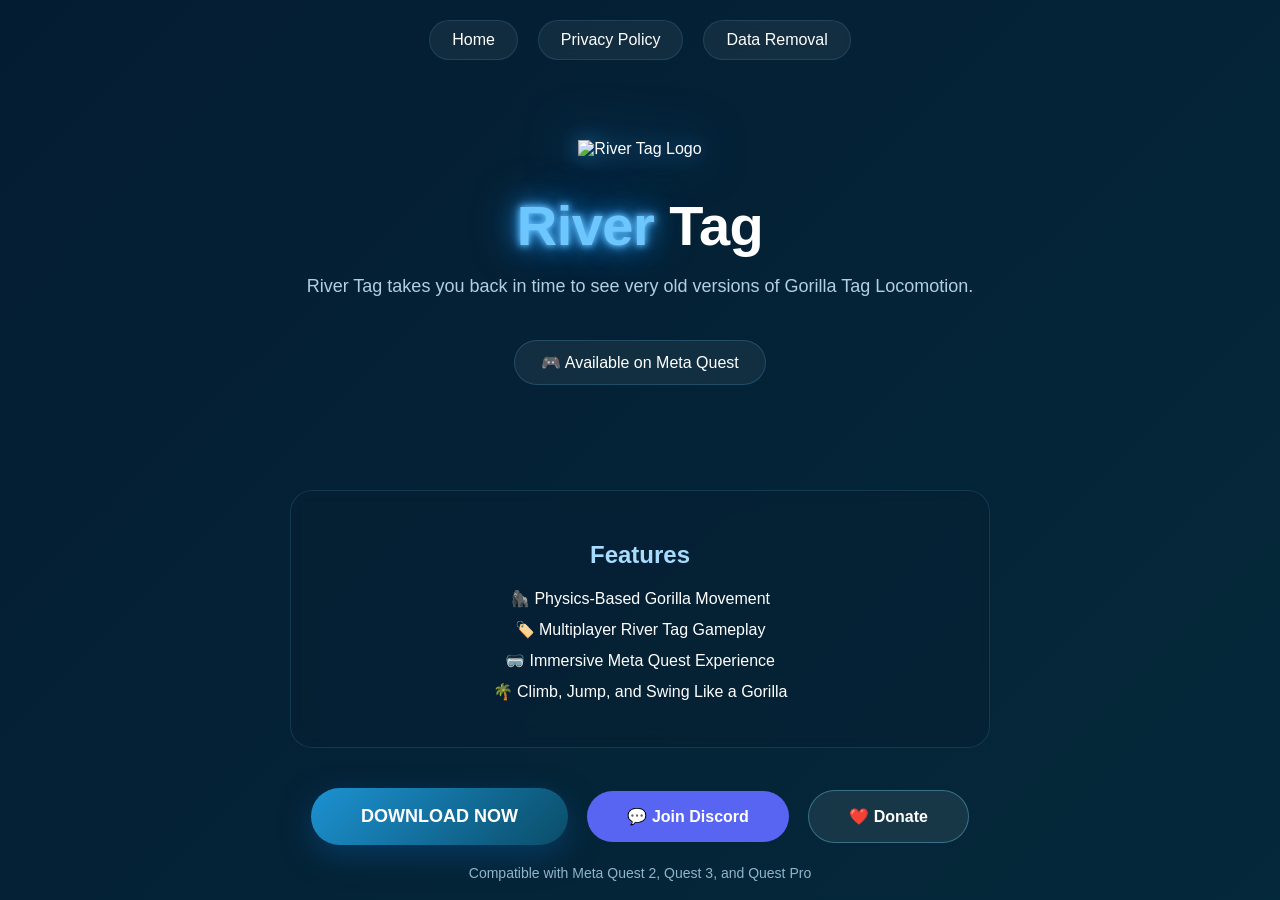
==== index.html @ 947f5e39 "Update index.html" ====
<!DOCTYPE html>
<html lang="en">
<head>
  <meta charset="UTF-8">
  <title>River Tag</title>
  <meta name="viewport" content="width=device-width, initial-scale=1.0">
  <link rel="stylesheet" href="style.css">
</head>
<body>
<!-- NAVBAR -->
<nav class="navbar">
  <a class="nav-btn" href="/">Home</a>
  <a class="nav-btn" href="/privacypolicy">Privacy Policy</a>
   <a class="nav-btn" href="/data-removal">Data Removal</a>
</nav>
<!-- HERO -->
<section class="hero">
  <!-- LOGO -->
  <img src="logo.png" alt="River Tag Logo" class="logo-img">
  <h1>
    <span class="old-glow">River</span> Tag
  </h1>
  <p class="subtitle">
    River Tag takes you back in time to see very old versions of Gorilla Tag Locomotion.  
  </p>
  <div class="pill">
    🎮 Available on Meta Quest
  </div>
</section>
<!-- FEATURES -->
<section class="features">
  <h2>Features</h2>
  <ul>
    <li>🦍 Physics-Based Gorilla Movement</li>
    <li>🏷️ Multiplayer River Tag Gameplay</li>
    <li>🥽 Immersive Meta Quest Experience</li>
    <li>🌴 Climb, Jump, and Swing Like a Gorilla</li>
  </ul>
</section>
<!-- BUTTONS -->
<section class="buttons">
  <!-- DOWNLOAD BUTTON -->
  <a class="download-btn" href="https://YOUR-DOWNLOAD-LINK-HERE" target="_blank">
    DOWNLOAD NOW
  </a>
  <!-- DISCORD BUTTON -->
  <a class="discord-btn" href="https://discord.gg/JG7dX4Yksz" target="_blank">
    💬 Join Discord
  </a>
  <!-- DONATE BUTTON -->
  <a class="donate-btn" href="/donate">
    ❤️ Donate
  </a>
  <p class="compat">
    Compatible with Meta Quest 2, Quest 3, and Quest Pro
  </p>
</section>
</body>
</html>
---- style.css ----
* {
  box-sizing: border-box;
  font-family: "Segoe UI", Arial, sans-serif;
}

body {
  margin: 0;
  background: linear-gradient(135deg, #041c32, #04293a, #064663, #0a4d68);
  background-size: 300% 300%;
  animation: riverFlow 12s ease infinite;
  color: white;
  text-align: center;
  min-height: 100vh;
}

@keyframes riverFlow {
  0% { background-position: 0% 50%; }
  50% { background-position: 100% 50%; }
  100% { background-position: 0% 50%; }
}

/* NAVBAR */
.navbar {
  display: flex;
  justify-content: center;
  gap: 20px;
  padding: 20px;
}
.nav-btn {
  background: rgba(255, 255, 255, 0.06);
  border: 1px solid rgba(100, 200, 255, 0.15);
  padding: 10px 22px;
  border-radius: 999px;
  text-decoration: none;
  color: white;
  font-weight: 500;
  backdrop-filter: blur(4px);
  transition: background 0.25s ease, border-color 0.25s ease, transform 0.2s ease;
}
.nav-btn:hover {
  background: rgba(100, 200, 255, 0.15);
  border-color: rgba(120, 220, 255, 0.4);
  transform: translateY(-1px);
}

/* HERO */
.hero {
  max-width: 900px;
  margin: auto;
  padding: 60px 20px 40px;
}

/* LOGO IMAGE */
.logo-img {
  width: 120px;
  margin-bottom: 25px;
  filter:
    drop-shadow(0 0 10px rgba(60, 170, 255, 0.5))
    drop-shadow(0 0 25px rgba(20, 110, 200, 0.7));
  transition: transform 0.25s ease, filter 0.25s ease;
}
.logo-img:hover {
  transform: scale(1.05);
  filter:
    drop-shadow(0 0 20px rgba(90, 190, 255, 0.8))
    drop-shadow(0 0 40px rgba(30, 140, 255, 0.9));
}

h1 {
  font-size: 56px;
  margin: 10px 0;
  letter-spacing: -0.5px;
}

/* GLOWING "OLD" -> now river-glow */
.old-glow {
  color: #6ec6ff;
  text-shadow:
    0 0 6px #6ec6ff,
    0 0 12px #3fa9f5,
    0 0 25px #1a7fd6,
    0 0 45px rgba(50, 160, 255, 0.7);
  animation: glowPulse 3s ease-in-out infinite;
}

@keyframes glowPulse {
  0% {
    text-shadow:
      0 0 6px #6ec6ff,
      0 0 12px #3fa9f5,
      0 0 25px #1a7fd6;
  }
  50% {
    text-shadow:
      0 0 14px #9adcff,
      0 0 30px #4fb3ff,
      0 0 55px rgba(60, 170, 255, 0.85);
  }
  100% {
    text-shadow:
      0 0 6px #6ec6ff,
      0 0 12px #3fa9f5,
      0 0 25px #1a7fd6;
  }
}

.subtitle {
  font-size: 18px;
  opacity: 0.85;
  color: #cfeeff;
}

/* PILL */
.pill {
  margin: 25px auto;
  display: inline-block;
  padding: 12px 26px;
  border-radius: 999px;
  background: rgba(255, 255, 255, 0.06);
  border: 1px solid rgba(100, 200, 255, 0.2);
  font-weight: 500;
  backdrop-filter: blur(4px);
}

/* FEATURES */
.features {
  max-width: 700px;
  margin: 40px auto;
  background: rgba(6, 30, 50, 0.5);
  border: 1px solid rgba(100, 200, 255, 0.15);
  border-radius: 22px;
  padding: 30px 20px;
  backdrop-filter: blur(10px);
}
.features h2 {
  margin-bottom: 20px;
  color: #a8dcff;
}
.features ul {
  list-style: none;
  padding: 0;
}
.features li {
  margin: 12px 0;
  font-size: 16px;
}

/* BUTTONS */
.buttons {
  margin: 40px 0 60px;
}
.download-btn {
  display: inline-block;
  padding: 18px 50px;
  border-radius: 999px;
  background: linear-gradient(135deg, #1c92d2, #0a4d68);
  color: white;
  text-decoration: none;
  font-weight: bold;
  font-size: 18px;
  box-shadow: 0 10px 30px rgba(10, 80, 140, 0.5);
  transition: transform 0.2s ease, box-shadow 0.2s ease, opacity 0.2s ease;
}
.download-btn:hover {
  transform: translateY(-2px);
  box-shadow: 0 14px 36px rgba(20, 120, 200, 0.6);
  opacity: 0.95;
}

.discord-btn {
  display: inline-block;
  margin-left: 15px;
  padding: 16px 40px;
  border-radius: 999px;
  background: #5865F2;
  color: white;
  text-decoration: none;
  font-weight: bold;
  transition: transform 0.2s ease, opacity 0.2s ease;
}
.discord-btn:hover {
  transform: translateY(-2px);
  opacity: 0.9;
}

.donate-btn {
  display: inline-block;
  margin-left: 15px;
  padding: 16px 40px;
  border-radius: 999px;
  background: rgba(255, 255, 255, 0.08);
  border: 1px solid rgba(120, 220, 255, 0.35);
  color: white;
  text-decoration: none;
  font-weight: bold;
  backdrop-filter: blur(4px);
  transition: transform 0.2s ease, background 0.2s ease;
}
.donate-btn:hover {
  transform: translateY(-2px);
  background: rgba(120, 220, 255, 0.18);
}

.compat {
  margin-top: 20px;
  font-size: 14px;
  opacity: 0.75;
  color: #bfe4ff;
}
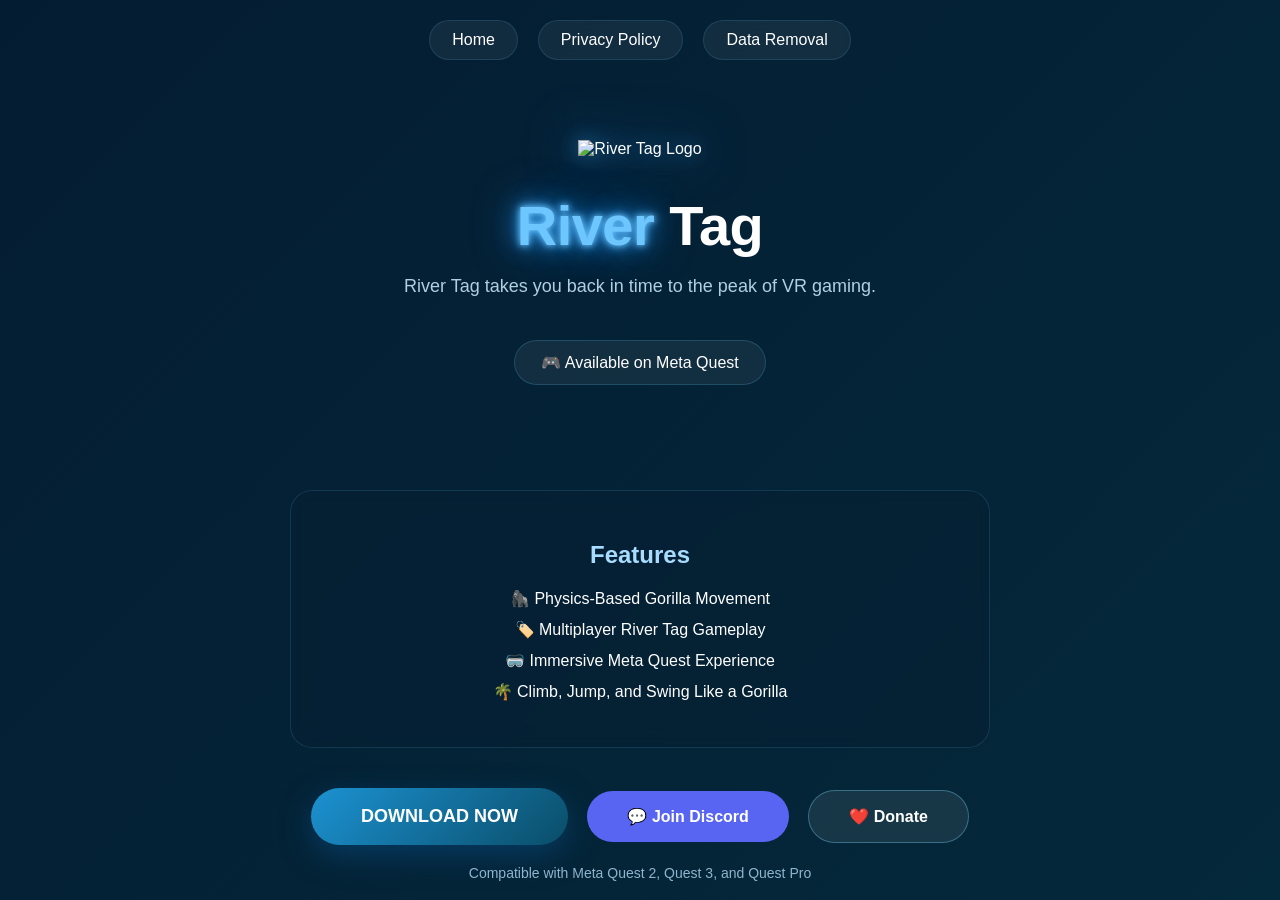
==== commit 8cd69230: "Update index.html" ====
--- a/index.html
+++ b/index.html
@@ -21,7 +21,7 @@
     <span class="old-glow">River</span> Tag
   </h1>
   <p class="subtitle">
-    River Tag takes you back in time to see very old versions of Gorilla Tag Locomotion.  
+    River Tag takes you back in time to the peak of VR gaming.  
   </p>
   <div class="pill">
     🎮 Available on Meta Quest
